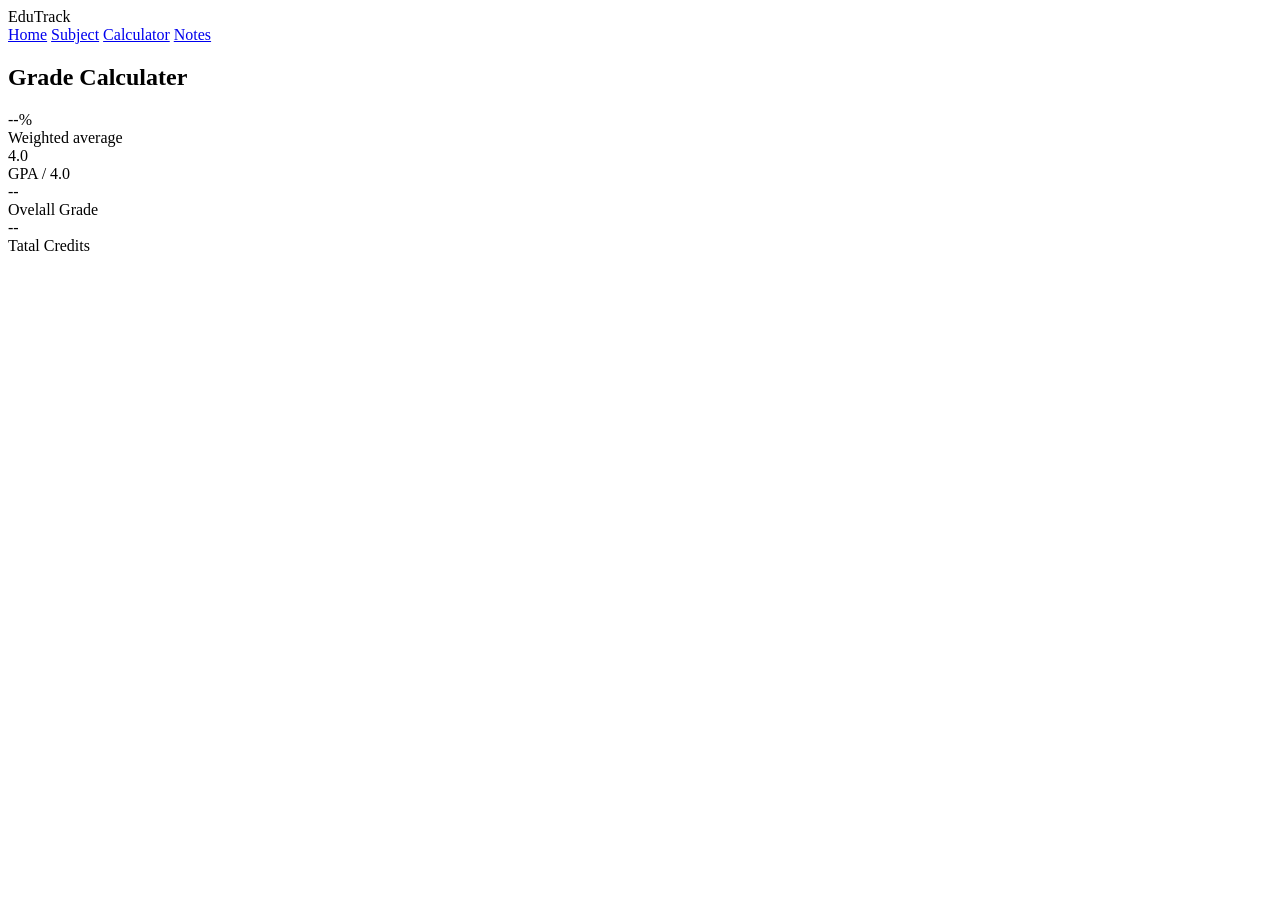
==== calculater.html @ fcc48440 "first commit" ====
<!DOCTYPE html>
<html lang="en">
<head>
    <meta charset="UTF-8">
    <meta name="viewport" content="width=device-width, initial-scale=1.0">
    <title>EduTrack - Calcurater</title>
    <link rel="styleshhet" href="#">
</head>
<body>
     <header class="navbar">
        <div class="logo">EduTrack</div>
        <nav>
            <a href="index.html">Home</a>
            <a href="#">Subject</a>
            <a href="#" class="active">Calculator</a>
            <a href="#">Notes</a>
        </nav>
    </header>
    <main>
        <section class="page-header">
            <div class="container">
                <h2>Grade Calculater</h2>
            </div>
        
        </section>
        <section class="container">
           <div class="stats-grid" style="margin-bottom: 32px;">
            <div class="stat-card">
                <div class="stat-number" id="avg-display">--%</div>
                <div class="stat-label">Weighted average</div>
                </div>

            <div class="stat-card">
                <div class="stat-number" id="gpa-display">4.0</div>
                <div class="stat-laber">GPA / 4.0</div>
                     </div>

            <div class="stat-card">
                <div class="stat-number" id="grade-display">--</div>
                <div class="stat-label">Ovelall Grade</div>
            </div>
             <div class="stat-card">
                <div class="stat-number" id="credit-display">--</div>
                <div class="stat-label">Tatal Credits</div>
             </div>
                

               </div>
            </div>                 
        </section>
    </main>
    
</body>
</html>
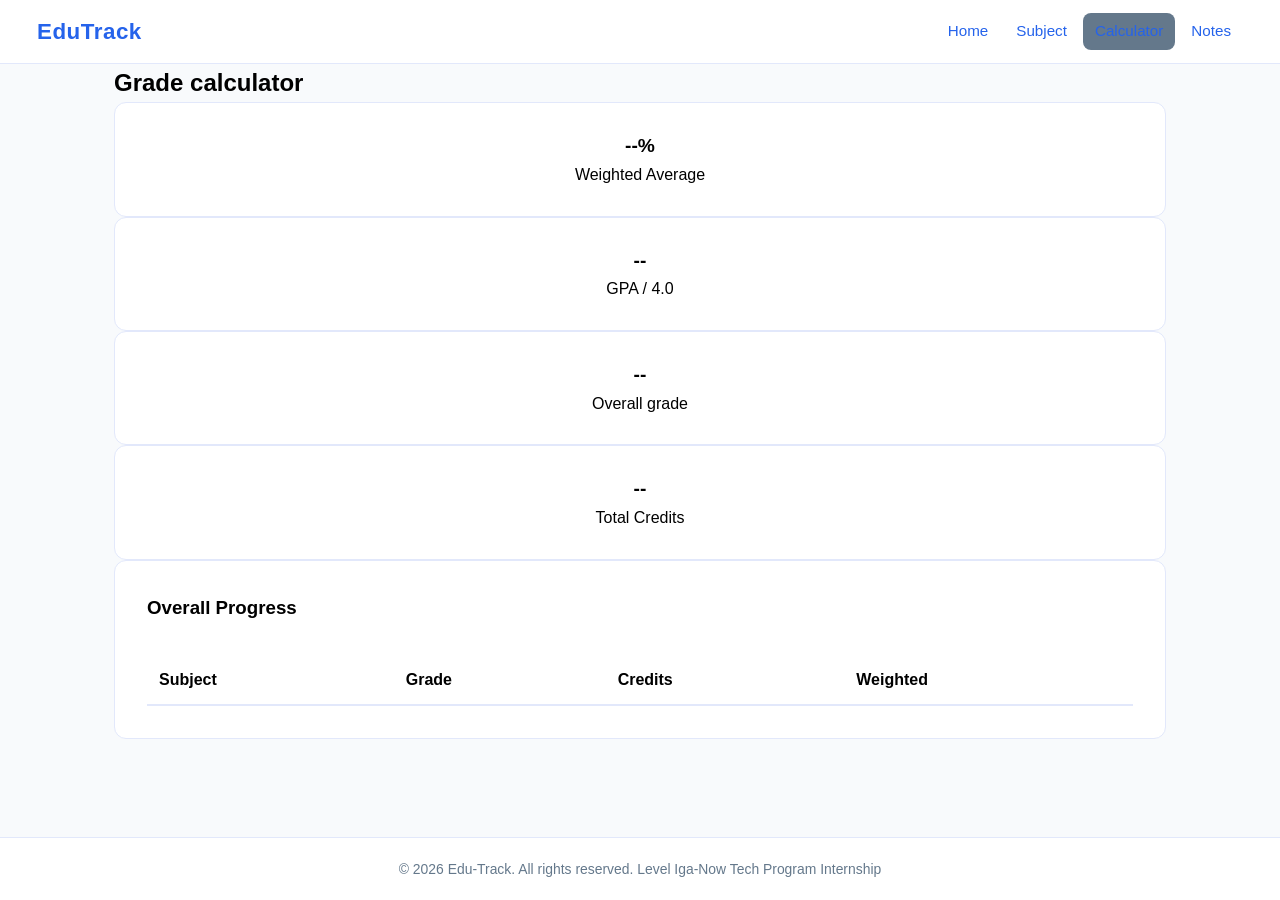
==== commit 4ef7484a: "Added some files" ====
--- a/calculater.html
+++ b/calculater.html
@@ -1,54 +1,70 @@
-<!DOCTYPE html>
-<html lang="en">
-<head>
-    <meta charset="UTF-8">
-    <meta name="viewport" content="width=device-width, initial-scale=1.0">
-    <title>EduTrack - Calcurater</title>
-    <link rel="styleshhet" href="#">
-</head>
-<body>
-     <header class="navbar">
-        <div class="logo">EduTrack</div>
-        <nav>
-            <a href="index.html">Home</a>
-            <a href="#">Subject</a>
-            <a href="#" class="active">Calculator</a>
-            <a href="#">Notes</a>
-        </nav>
-    </header>
-    <main>
-        <section class="page-header">
-            <div class="container">
-                <h2>Grade Calculater</h2>
-            </div>
-        
-        </section>
-        <section class="container">
-           <div class="stats-grid" style="margin-bottom: 32px;">
-            <div class="stat-card">
-                <div class="stat-number" id="avg-display">--%</div>
-                <div class="stat-label">Weighted average</div>
-                </div>
-
-            <div class="stat-card">
-                <div class="stat-number" id="gpa-display">4.0</div>
-                <div class="stat-laber">GPA / 4.0</div>
-                     </div>
-
-            <div class="stat-card">
-                <div class="stat-number" id="grade-display">--</div>
-                <div class="stat-label">Ovelall Grade</div>
-            </div>
-             <div class="stat-card">
-                <div class="stat-number" id="credit-display">--</div>
-                <div class="stat-label">Tatal Credits</div>
-             </div>
-                
-
-               </div>
-            </div>                 
-        </section>
-    </main>
-    
-</body>
-</html>+<!DOCTYPE html>
+<html lang="en">
+<head>
+    <meta charset="UTF-8">
+    <meta name="viewport" content="width=device-width, initial-scale=1.0">
+    <title>EDUTRACK - calculator</title>
+    <link rel="stylesheet" href="style.css">
+</head>
+<body>
+    <header class="navbar">
+    <div class="logo">EduTrack</div>
+    <nav>
+        <a href="index.html">Home</a>
+        <a href="subject.html">Subject</a>
+        <a href="calculater.html"  class="active">Calculator</a>
+        <a href="notes.html">Notes</a>
+    </nav>
+    </header>
+    <main>
+        <section class="page-header">
+            <div class="container">
+                <h2> Grade calculator</h2>
+            </div>
+        </section>
+
+             <section class="container"> 
+                <div class="stat-grid" style="margin-bottom: 32px ;">
+                    <div class="stat-card">
+                        <div class="stat-number" id="avg-display"> --%</div>
+                        <div class="stat-label"> Weighted Average</div>
+                    </div>
+                    <div class="stat-card">
+                        <div class="stat-number" id="gpa-display">--</div>
+                        <div class="stat-label">GPA / 4.0</div>
+                    </div>
+                    <div class="stat-card">
+                        <div class="stat-number" id="grade-display">--</div>
+                        <div class="stat-label">Overall grade</div>
+                    </div>
+                    <div class="stat-card">
+                        <div class="stat-number" id="credits-display">--</div>
+                        <div class="stat-label">Total Credits</div>
+                    </div>
+                    <div class="card" style="background-color: var(--surface); padding: 32px; border-radius: var(--radius-lg); border: 1px solid var(--border); box-shadow: var(--shadow-sm);">
+                        <h3>Overall Progress</h3>
+                        <div class="progres-track">
+                            <div id="progres-bar" class="progres-bar"></div>
+                        </div>
+                        <table id="breakdowm-table" style="width: 100%; border-collapse: collapse; margin-top: 32px;">
+                            <thead>
+                            <tr style="text-align: left; border-bottom: 2px solid var(--border);">
+                                <th style="padding: 12px;">Subject</th>
+                                <th style="padding: 12px;">Grade</th>
+                                 <th style="padding: 12px;">Credits</th>
+                                  <th style="padding: 12px;">Weighted</th>
+                                  </tr>
+                           </thead>
+                           <tbody id="calculator-body">
+                            <!-- it will be filled by JS-->
+                           </tbody>
+                        </table>
+                    </div>
+                </div>
+            </section>
+    </main>
+     <footer class="footer">
+        <p>&copy; 2026 Edu-Track. All rights reserved. Level Iga-Now Tech Program Internship</p>
+    </footer>
+</body>
+</html>
--- a/style.css
+++ b/style.css
@@ -0,0 +1,156 @@
+:root {
+    
+    --primary: #2563eb;
+    --primary-dark: #1d4ed8;
+    --secondary: #10b981;
+    --danger: #ef4444;
+    --warning: #f59e0b;
+    --grade-a: #10b981;
+    --grade-b: #2563eb;
+    --grade-c: #f59e0b;
+    --grade-d: #f97316;
+    --grade-f: #ef4444;
+
+    --bg: #f8fafc;
+    --surface: #ffff;
+    --text-muted: #64788b;
+    --border: #e2e8fb;
+
+    --shadow-sm: 0 1px 3px rgba(0,0,0,0.10)
+    --shadow-md: 0 4px 12px rgba(0,0,0,0.12)
+    --radius: 8px;
+    --radius-lg: 12px; 
+}
+
+/*css reset*/
+*,  * ::before, *::after{
+    padding: 0;
+    box-sizing: border-box;
+    margin: 0;
+}
+/*body*/
+body{
+    font-family:'Franklin Gothic Medium', 'Arial Narrow', Arial, sans-serif;
+    background-color: var(--bg);
+    color: var(--text);
+    line-height: 1.6;
+    min-height: 100vh;
+    display: flex;
+    flex-direction: column;
+}
+main{ flex: 1;}
+    /* container*/
+    .container{
+        max-width: 1100px;
+        margin: 0 auto;
+        padding: 0 24px;
+    
+}
+/* nav bar*/
+.navbar{
+    background: var(--surface);
+    border-bottom: 1px solid var(--border);
+    height: 64px; 
+    display: flex;
+    align-items: center;
+    justify-content: space-between;
+    padding: 0 37px;
+    position: sticky;
+    top: 0;
+    z-index: 100;
+    box-shadow: var(--shadow-sm); 
+}
+.logo{
+    font-size: 1.4rem;
+    font-weight: 800;
+    color: var(--primary);
+    letter-spacing: 0.5px;
+}
+nav{
+    display: flex;
+    gap: 4px;
+}
+nav a {
+    text-decoration: none;
+    color: var(--primary);
+    padding: 6px 12px;
+    border-radius: var(--radius);
+    font-weight: 500;
+    font-size: 0.95rem;
+    border-radius: 8px;
+    transition: color 0.2s, background 0.2s;
+}
+nav a:hover,
+nav a.active{
+    color: var(--primary);
+    background-color: var(--text-muted);
+}
+/* footer */
+.footer{
+    background: var(--surface);
+    border-top: 1px solid var(--border);
+    text-align: center;
+    padding: 20px;
+    color: var(--text-muted);
+    font-size: 0.87rem;
+}
+
+/* HERO SECTION*/
+
+.hero {
+    padding: 72px 32px;
+    background: linear-gradient(135deg, #eff6ff, 0%, #f0fdf4 100% );
+    text-align:  center;
+    border-bottom: 1px solid var(--border);
+}
+
+.hero h1 {
+    font-size: 1.5rem;
+    font-weight: 800;
+    color: var(--text);
+    margin-bottom: 12px;
+}
+
+.hero h1 span {
+    color: var(--primary);
+}
+
+.hero .subtitle{
+    font-size: 1.1rem;
+    color: var(--text-muted);
+}
+
+/*stat section*/
+
+.stats-section {
+    padding: 48px 0;
+}
+
+.stats-grid {
+    display: grid;
+    grid-template-columns: repeat(4, 1fr);
+    gap: 20px;
+}
+
+.stat-card {
+   background: var(--surface);
+   border: 1px solid var(--border);
+   border-radius: var(--radius-lg);
+   padding: 28px 20px;
+   text-align: center;
+   box-shadow: var(--shadow-sm);
+   transition: box-shadow 0.5s, transformation 0.5s;
+
+}
+
+.stat-card:hover {
+    box-shadow: var(--shadow-md);
+    transform: translate(-2px);
+
+}
+
+.stat-number {
+    font-size: 1.2rem;
+    font-weight: 800;
+
+}
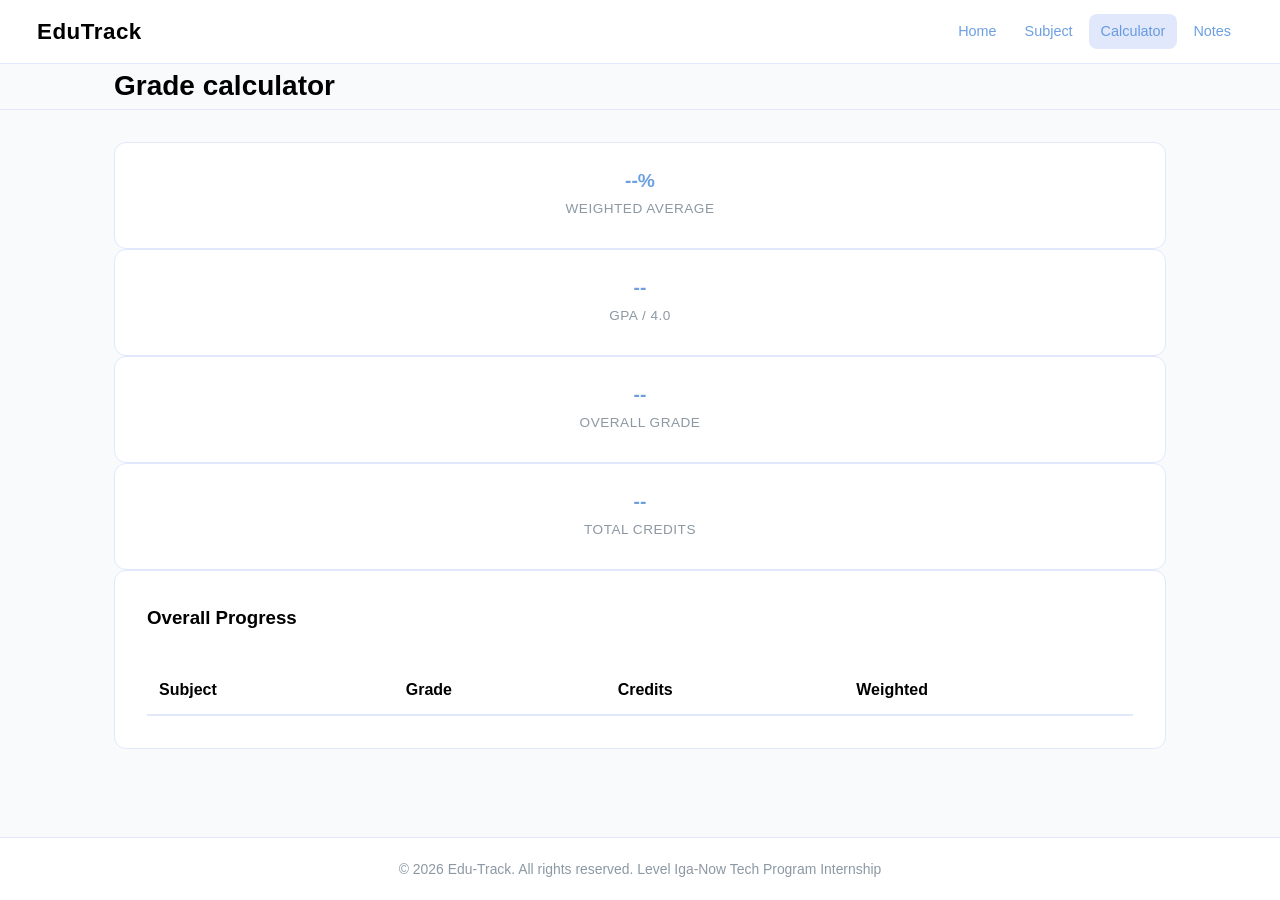
==== commit 29630bbc: "EDDITED" ====
--- a/calculater.html
+++ b/calculater.html
@@ -6,6 +6,7 @@
     <title>EDUTRACK - calculator</title>
     <link rel="stylesheet" href="style.css">
 </head>
+
 <body>
     <header class="navbar">
     <div class="logo">EduTrack</div>
@@ -16,6 +17,7 @@
         <a href="notes.html">Notes</a>
     </nav>
     </header>
+
     <main>
         <section class="page-header">
             <div class="container">
@@ -33,19 +35,23 @@
                         <div class="stat-number" id="gpa-display">--</div>
                         <div class="stat-label">GPA / 4.0</div>
                     </div>
+
                     <div class="stat-card">
                         <div class="stat-number" id="grade-display">--</div>
                         <div class="stat-label">Overall grade</div>
                     </div>
+
                     <div class="stat-card">
                         <div class="stat-number" id="credits-display">--</div>
                         <div class="stat-label">Total Credits</div>
                     </div>
+
                     <div class="card" style="background-color: var(--surface); padding: 32px; border-radius: var(--radius-lg); border: 1px solid var(--border); box-shadow: var(--shadow-sm);">
                         <h3>Overall Progress</h3>
                         <div class="progres-track">
                             <div id="progres-bar" class="progres-bar"></div>
                         </div>
+
                         <table id="breakdowm-table" style="width: 100%; border-collapse: collapse; margin-top: 32px;">
                             <thead>
                             <tr style="text-align: left; border-bottom: 2px solid var(--border);">
@@ -63,8 +69,10 @@
                 </div>
             </section>
     </main>
+
      <footer class="footer">
         <p>&copy; 2026 Edu-Track. All rights reserved. Level Iga-Now Tech Program Internship</p>
     </footer>
 </body>
 </html>
+                                                                                                                                                                                               
--- a/style.css
+++ b/style.css
@@ -1,36 +1,36 @@
 :root {
-    
-    --primary: #2563eb;
-    --primary-dark: #1d4ed8;
+    --primary: #4b89dad0;
+    --primary-dark: #4b6fd3;
     --secondary: #10b981;
     --danger: #ef4444;
     --warning: #f59e0b;
     --grade-a: #10b981;
-    --grade-b: #2563eb;
-    --grade-c: #f59e0b;
-    --grade-d: #f97316;
-    --grade-f: #ef4444;
+    --grade-b: #1e2ad8;
+    --grade-c: #ecd344;
+    --grade-d: #26af4f;
+    --grade-f: #310dfc;
 
     --bg: #f8fafc;
     --surface: #ffff;
-    --text-muted: #64788b;
+    --text-muted: #8c98a3;
     --border: #e2e8fb;
 
-    --shadow-sm: 0 1px 3px rgba(0,0,0,0.10)
-    --shadow-md: 0 4px 12px rgba(0,0,0,0.12)
-    --radius: 8px;
-    --radius-lg: 12px; 
+    --shadow-sm: 0 1px 3px rgba(0, 0, 0, 0.10) --shadow-md: 0 4px 12px rgba(0, 0, 0, 0.12) --radius: 8px;
+    --radius-lg: 12px;
 }
 
 /*css reset*/
-*,  * ::before, *::after{
+*,
+* ::before,
+*::after {
     padding: 0;
     box-sizing: border-box;
     margin: 0;
 }
+
 /*body*/
-body{
-    font-family:'Franklin Gothic Medium', 'Arial Narrow', Arial, sans-serif;
+body {
+    font-family: 'Franklin Gothic Medium', 'Arial Narrow', Arial, sans-serif;
     background-color: var(--bg);
     color: var(--text);
     line-height: 1.6;
@@ -38,19 +38,24 @@
     display: flex;
     flex-direction: column;
 }
-main{ flex: 1;}
-    /* container*/
-    .container{
-        max-width: 1100px;
-        margin: 0 auto;
-        padding: 0 24px;
-    
-}
+
+main {
+    flex: 1;
+}
+
+/* container*/
+.container {
+    max-width: 1100px;
+    margin: 0 auto;
+    padding: 0 24px;
+
+}
+
 /* nav bar*/
-.navbar{
+.navbar {
     background: var(--surface);
     border-bottom: 1px solid var(--border);
-    height: 64px; 
+    height: 64px;
     display: flex;
     align-items: center;
     justify-content: space-between;
@@ -58,35 +63,40 @@
     position: sticky;
     top: 0;
     z-index: 100;
-    box-shadow: var(--shadow-sm); 
-}
-.logo{
+    box-shadow: var(--shadow-sm);
+}
+
+.logo {
     font-size: 1.4rem;
     font-weight: 800;
-    color: var(--primary);
+    color: black;
     letter-spacing: 0.5px;
 }
-nav{
+
+nav {
     display: flex;
     gap: 4px;
 }
+
 nav a {
     text-decoration: none;
     color: var(--primary);
     padding: 6px 12px;
     border-radius: var(--radius);
     font-weight: 500;
-    font-size: 0.95rem;
+    font-size: 0.9rem;
     border-radius: 8px;
     transition: color 0.2s, background 0.2s;
 }
+
 nav a:hover,
-nav a.active{
-    color: var(--primary);
-    background-color: var(--text-muted);
-}
+nav a.active {
+    color: var(--primary);
+    background-color: var(--border);
+}
+
 /* footer */
-.footer{
+.footer {
     background: var(--surface);
     border-top: 1px solid var(--border);
     text-align: center;
@@ -99,15 +109,15 @@
 
 .hero {
     padding: 72px 32px;
-    background: linear-gradient(135deg, #eff6ff, 0%, #f0fdf4 100% );
-    text-align:  center;
+    background: linear-gradient(135deg, var(--bg) 0%, var(--border)100%);
+    text-align: center;
     border-bottom: 1px solid var(--border);
 }
 
 .hero h1 {
     font-size: 1.5rem;
     font-weight: 800;
-    color: var(--text);
+    color: var(--primary);
     margin-bottom: 12px;
 }
 
@@ -115,9 +125,10 @@
     color: var(--primary);
 }
 
-.hero .subtitle{
+.hero .Subtitle {
     font-size: 1.1rem;
-    color: var(--text-muted);
+    color: rgb(80, 80, 78);
+    padding: 20px;
 }
 
 /*stat section*/
@@ -133,24 +144,252 @@
 }
 
 .stat-card {
-   background: var(--surface);
-   border: 1px solid var(--border);
-   border-radius: var(--radius-lg);
-   padding: 28px 20px;
-   text-align: center;
-   box-shadow: var(--shadow-sm);
-   transition: box-shadow 0.5s, transformation 0.5s;
+    background: var(--surface);
+    border: 1px solid var(--border);
+    border-radius: var(--radius-lg);
+    padding: 28px 20px;
+    text-align: center;
+    box-shadow: var(--shadow-sm);
+    transition: 0.5s;
 
 }
 
 .stat-card:hover {
     box-shadow: var(--shadow-md);
-    transform: translate(-2px);
-
+    transform: translateY(-4px);
 }
 
 .stat-number {
     font-size: 1.2rem;
     font-weight: 800;
-
-}+    color: var(--primary);
+    line-height: 1;
+    margin-bottom: 8px;
+}
+
+.stat-label {
+    font-size: 0.85rem;
+    color: var(--text-muted);
+    font-weight: 500;
+    text-transform: uppercase;
+    letter-spacing: 0.5px;
+}
+
+/* page header */
+.page-header {
+    padding: 32px o;
+    border-bottom: 1px solid var(--border);
+    margin-bottom: 32px;
+}
+
+.page-header .container {
+    display: flex;
+    align-items: center;
+    justify-content: space-between;
+}
+
+.page-header h2 {
+    font-size: 1.75rem;
+    font-weight: 700;
+}
+
+/* subject grid */
+
+.subject-grid {
+    display: grid;
+    grid-template-columns: repeat(auto-fill, minmax(200px, 1fr));
+    gap: 20px;
+    padding: 24px 0;
+}
+
+/* subject-card*/
+
+.subject-card {
+    background: var(--surface);
+    border: 1px solid var(--border);
+    border-radius: var(--radius-lg);
+    overflow: hidden;
+    box-shadow: var(--shadow-sm);
+    transition: box-shadow 0.2s, transform 0.2s;
+}
+
+.subject-card:hover {
+    box-shadow: var(--shadow-md);
+    transform: translateY(-3px);
+}
+
+.subject-card .card-header {
+    padding: 16px 10px 12px;
+    border-bottom: 1px solid var(--border);
+    display: flex;
+    justify-content: space-between;
+    align-items: flex-start;
+    gap: 8px;
+}
+
+.subject-card .card-header h3 {
+    font-size: 1rem;
+    font-weight: 700;
+    line-height: 1.3;
+}
+
+.badge {
+    background: var(--bg);
+    border: 1px solid var(--border);
+    color: var(--text-muted);
+    font-size: 0.75rem;
+    padding: 2px 8px;
+    border-radius: 20px;
+    white-space: nowrap;
+}
+
+.card-body {
+    padding: 16px 18px 18px;
+}
+
+.grade-badge {
+    display: inline-block;
+    color: #fff;
+    font-weight: 700;
+    font-size: 0.9rem;
+    padding: 5px;
+    border-radius: 20px;
+    margin-bottom: 10px;
+}
+
+.grade-a {
+    background-color: var(--grade-a);
+}
+
+.grade-b {
+    background-color: var(--grade-b);
+}
+
+.grade-c {
+    background-color: var(--grade-c);
+}
+
+.grade-d {
+    background-color: var(--grade-d);
+}
+
+.grade-f {
+    background-color: var(--grade-f);
+}
+
+
+.credits {
+    font-size: 0.75rem;
+    color: var(--text-muted);
+
+}
+
+/* button */
+
+.btn{
+    padding: 9px 18px;
+    border: none;
+    border-radius: var(--radius);
+    font-weight: 600;
+    font-size: 0.9rem;
+    cursor:pointer;
+    transition: all 0.2s;
+}
+
+.btn-primarry {
+    background: var(--primary);
+    color: #fff;
+}
+
+.btn-primarry:hover {
+    background: var(--primarry-dark);
+}
+
+/* search input */
+
+search-input{
+    width: 100px;
+    padding: 10px 16px;
+    border: 1px 16px;
+    border-radius: var(--radius);
+    font-size: 0.95rem;
+    transition: border-color 0.2s;
+    margin-bottom: 8px;
+}
+
+.search-input:focus {
+    border-color: var(--primary);
+}
+
+/* responsive design */
+/* tablet: max 900 */
+
+@media (max-width: 900px){
+    .stats-grid{
+        grid-template-columns: repeat(2, 1fr);
+    }
+}
+
+/* mobile: max 640 */
+@media (max-width: 640px) {
+    .navbar{
+        padding: 0 10px;
+    }
+    /* hide our nav links show humberger icon instead*/
+    nav {
+        display: none;
+        position: absolute;
+        top: 64px;
+        left: 0;
+        right: 0;
+        width: 100%;
+        background: var(--surface);
+        flex-direction: column;
+        padding: 16;
+        border-bottom: 1px solid var(--border);
+        box-shadow: var(--shadow-sm);
+
+    }
+
+    nav.open{
+        display: flex;
+    }
+    .hamburger{
+        display: block;
+        background: none;
+        border: none;
+        font-size: 1.5rem;
+        color: var(--text);
+        cursor: pointer;
+    }
+    .hero {
+        padding: 48px 20px;
+    }
+    .hero h1{
+        font-size: 1.8rem;
+    }
+    .stats-grid {
+        grid-template-columns: 1fr 1fr;
+        gap: 12px
+    }
+    subject-grid{
+        grid-template-columns: 1fr 1fr;
+        gap: 17px;
+    }
+    .subject-grid{
+       grid-template-columns: 1fr;
+    }
+    page-header .container {
+        flex-direction: column;
+        align-items: flex-start;
+        gap: 12px;
+    }
+}
+
+/* very small : max 380px */
+
+@media (max-width: 380px){
+    .stats-grid {
+        grid-template-columns: 1fr;
+    }
+}                                                          
